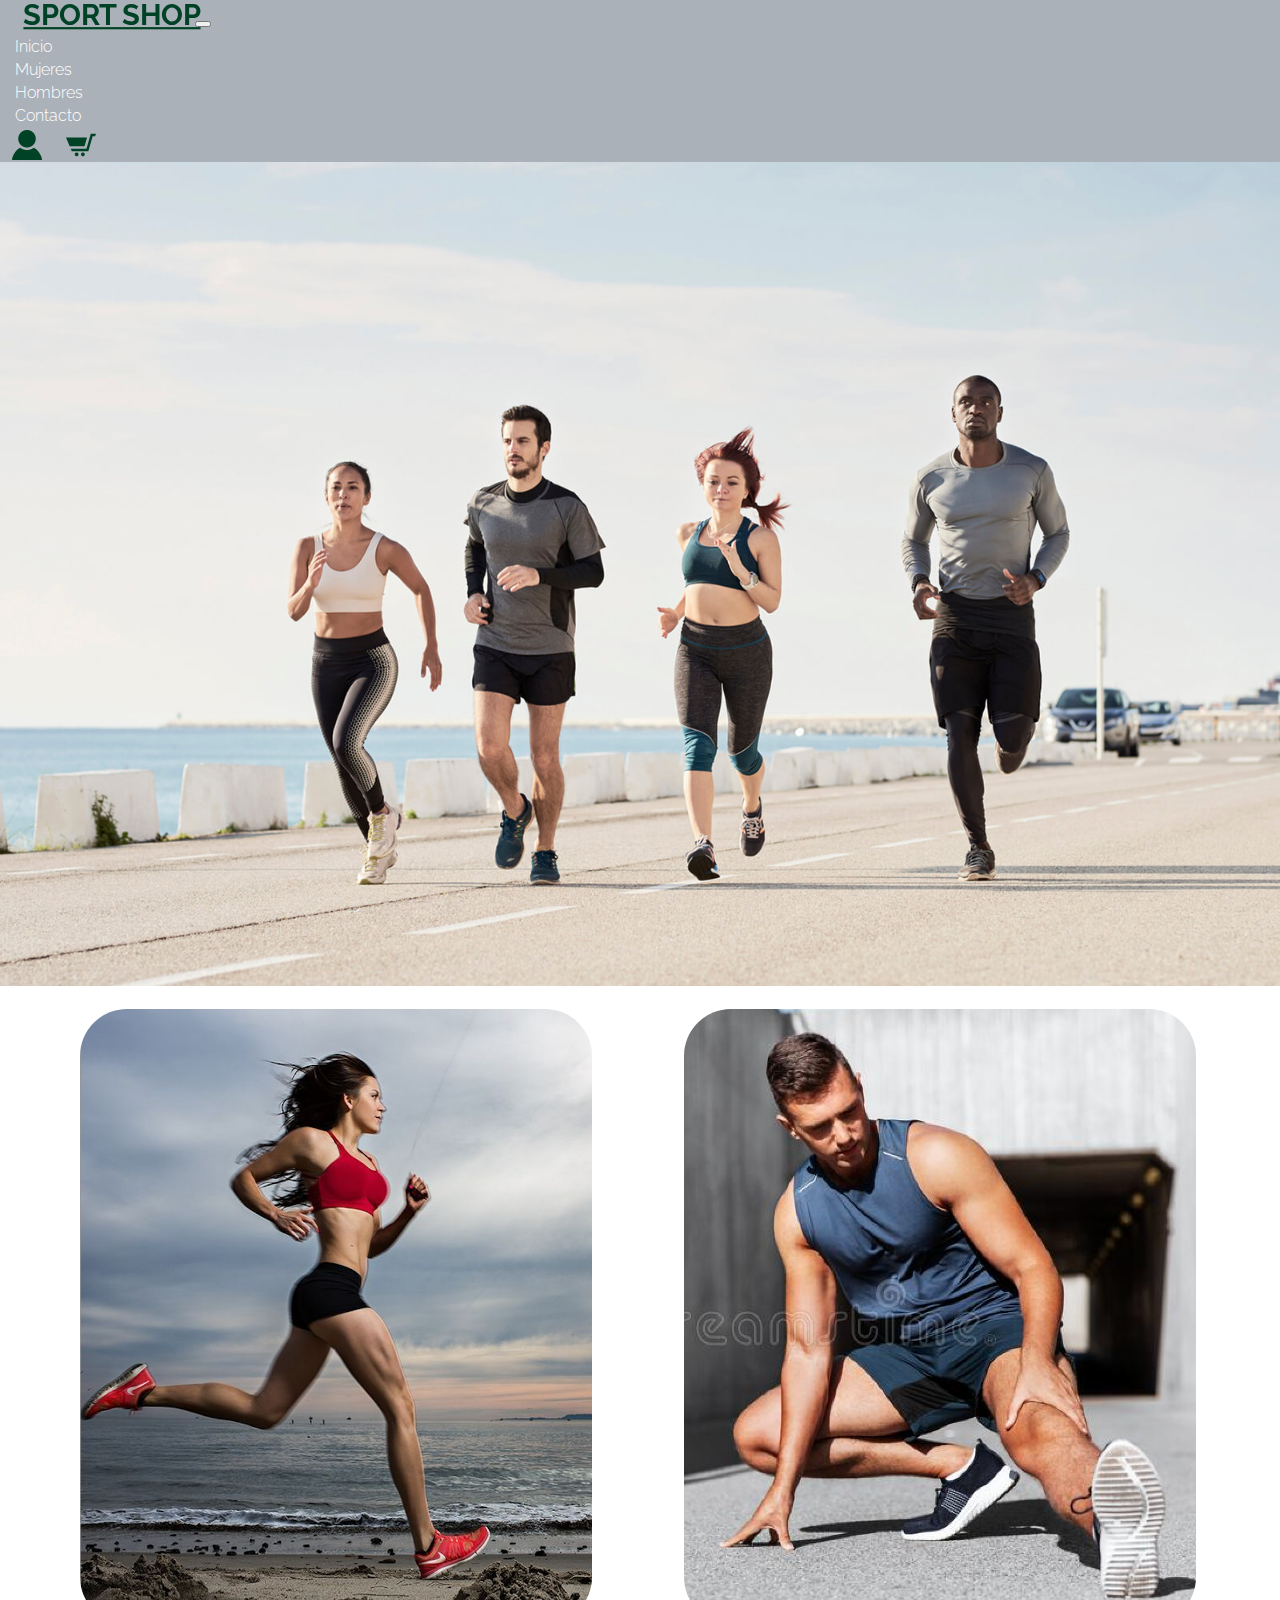
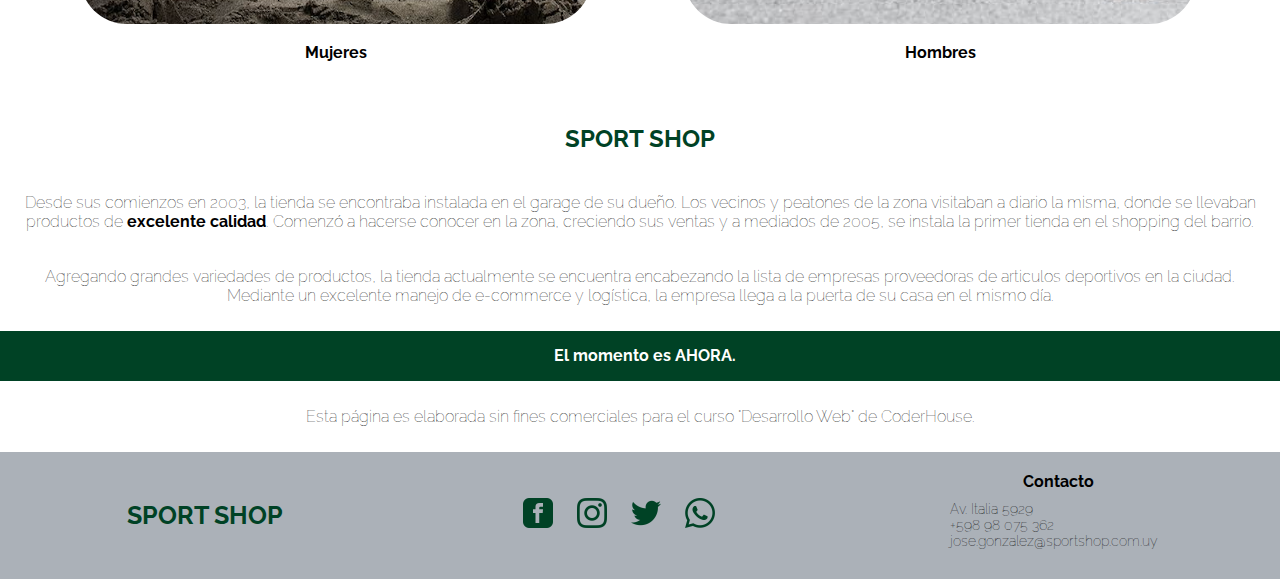
==== index.html @ cb551753 "Initial commit" ====
<!DOCTYPE html>
<html lang="en">
<head>
    <meta charset="UTF-8">
    <meta http-equiv="X-UA-Compatible" content="IE=edge">
    <meta name="viewport" content="width=device-width, initial-scale=1.0">

    <!-- SEO meta -->
    <meta name="keywords" content="Sportshop, Sport, Shop, Tienda deportiva, Deportes, Actividad, Ropa de hombre, Ropa de mujer, Deportes hombres, Deportes mujeres">
    <meta name="description" content="Sportshop es una tienda deportiva con artículos de excelente calidad.">
    <!-- Favicon -->
    <link rel="icon" href="img/favicon-16x16.png" type="image/jpg">


    <!-- Link a mi Bootstrap CSS SASS -->
    <link href="https://cdn.jsdelivr.net/npm/bootstrap@5.1.3/dist/css/bootstrap.min.css" rel="stylesheet" integrity="sha384-1BmE4kWBq78iYhFldvKuhfTAU6auU8tT94WrHftjDbrCEXSU1oBoqyl2QvZ6jIW3" crossorigin="anonymous">

    <!-- Link a mi archivo CSS compilado por SASS -->
    <link rel="stylesheet" href="css/compilador.css">

    <link rel="preconnect" href="https://fonts.googleapis.com"> 
    <link rel="preconnect" href="https://fonts.gstatic.com" crossorigin> 
    <link href="https://fonts.googleapis.com/css2?family=Raleway:wght@100;200;700;900&display=swap" rel="stylesheet">
    
    <!-- SEO title -->
    <title>Inicio - Sport Shop</title>
    
</head>

<body>
    <header>

            <nav class="navbar navbar-expand-lg navbar-light w-100">
                <div class="container-fluid d-flex align-items-center justify-content-between navegador-contenedor">
                    
                    <div>
                        <a class="navbar-brand navbar-brand-style" href="index.html">SPORT SHOP</a>
                        <button class="navbar-toggler" type="button" data-bs-toggle="collapse" data-bs-target="#navbarSupportedContent" aria-controls="navbarSupportedContent" aria-expanded="false" aria-label="Toggle navigation">
                        <span class="navbar-toggler-icon"></span>
                        </button>
                    </div>


                    <div class="collapse navbar-collapse" id="navbarSupportedContent">
                        <ul class="navbar-nav me-auto mb-2 mb-lg-0 header-nav">
                        <li class="nav-item">
                            <a class="nav-link text-white active" aria-current="page" href="index.html">Inicio</a>
                        </li>
                        <li class="nav-item">
                            <a class="nav-link text-white" href="pages/women.html">Mujeres</a>
                        </li>
                        <li class="nav-item">
                            <a class="nav-link text-white" href="pages/men.html">Hombres</a>
                        </li>
                        <li class="nav-item">
                            <a class="nav-link text-white" href="pages/contacto.html">Contacto</a>
                        </li>
                        </ul>

                        <div class="d-flex align-items-center mx-10">
                        
                            <div class="header-right align-items-center">
                                <a href="pages/log-in.html" class="header-right-a pxy-0">
                                    <img src="img/log-in.png" alt="Log-in">
                                </a>
                                <a href="pages/cart.html" class="header-right-a">
                                    <img src="img/cart.png" alt="Cart">
                                </a>
                            </div>
                        </div>
                    </div>



                </div>
              </nav>

     
    </header>

    <main class="main-index">
        <section>
            <img src="img/movement.jpeg" class="banner" alt="Banner"><br>
            <!-- 
            <button>Anterior</button>
            <button>Siguiente</button>
            -->
            <!-- Saco los botones de anterior y siguiente dado que no estan teniendo funcionalidad ahora-->

        </section>

        <section class="select-catalogo">
            <div class="select-gender" >
                <a href="pages/women.html">
                  <img src="img/mujeres.png" class="img-genero" alt="Mujeres">
                </a>
                <a href="pages/women.html">
                    <p class="p-genero">Mujeres</p>
                </a>
            </div>

            <div class="select-gender" >
                <a href="pages/men.html">
                    <img src="img/hombres.png" class="img-genero" alt="Hombres">
                </a>         
                <a href="pages/men.html">
                    <p class="p-genero">Hombres</p>
                </a>
    
            </div>

        </section>
        
        <section>
            <div class="texto-empresa px-2 ">
                <h2 class="h2-name">SPORT SHOP</h2>
                <p>Desde sus comienzos en 2003, la tienda se encontraba instalada en el garage de su dueño. Los vecinos y peatones de la zona visitaban a diario la misma, donde se llevaban productos de <span>excelente calidad</span>. Comenzó a hacerse conocer en la zona, creciendo sus ventas y a mediados de 2005, se instala la primer tienda en el shopping del barrio.</p>
    
                <p>Agregando grandes variedades de productos, la tienda actualmente se encuentra encabezando la lista de empresas proveedoras de articulos deportivos en la ciudad. Mediante un excelente manejo de e-commerce y logística, la empresa llega a la puerta de su casa en el mismo día.
                </p>
            </div>

            
            <div class="frase bg-color-primary">
                <h3 class="h3-frase color-third">El momento es AHORA.</h3>
            </div>
        </section>


        <div class="copyright">
            <p class="copyright">Esta página es elaborada sin fines comerciales para el curso "Desarrollo Web" de CoderHouse.</p>
        </div>

    </main>

    <footer>
        <h3 class="company-name">SPORT SHOP</h3>

        <div>
            <ul class="social-icons">     <!-- Los links son al home de las redes sociales ya que no existe pagina del negocio-->
                <li>
                    <a href="https://facebook.com" target="_blank">
                        <img src="img/facebook.png" alt="Facebook">
                    </a>
                </li>
                <li>
                    <a href="https://instagram.com" target="_blank">
                        <img src="img/instagram.png" alt="Instagram">                        
                    </a>
                </li>
                <li>
                    <a href="https://twitter.com" target="_blank">
                        <img src="img/twitter.png" alt="Twitter">
                    </a>
                </li>
                <li>
                    <a href="https://whatsapp.com" target="_blank">
                        <img src="img/whatsapp.png" alt="Whatsapp">
                    </a>
                </li>
            </ul>
        </div>
        
        <div class="footer-contact">
            <h4>Contacto</h4>
            <ul class="contact-data">
                <li>Av. Italia 5929</li>
                <li>+598 98 075 362</li>
                <li>jose.gonzalez@sportshop.com.uy</li>
            </ul>
        </div>


    </footer>

    <script src="https://cdn.jsdelivr.net/npm/bootstrap@5.1.3/dist/js/bootstrap.bundle.min.js" integrity="sha384-ka7Sk0Gln4gmtz2MlQnikT1wXgYsOg+OMhuP+IlRH9sENBO0LRn5q+8nbTov4+1p" crossorigin="anonymous"></script>

</body>
</html>
---- css/compilador.css ----
ul {
  display: block;
  list-style-type: disc;
  margin-block-start: 0px;
  margin-block-end: 0px;
  margin-inline-start: 0px;
  margin-inline-end: 0px;
  padding-inline-start: 0px; }

section {
  display: inline-block; }

.color-primary {
  color: #004225; }

.color-secondary {
  color: #abb1b8; }

.color-third {
  color: white; }

.color-fourth {
  color: #00422592; }

.bg-color-primary {
  background-color: #004225; }

.bg-color-secondary {
  background-color: #abb1b8; }

.bg-color-third {
  background-color: white; }

.bg-color-fourth {
  background-color: #00422592; }

.boton, .form-log-in button {
  margin: 5px;
  background-color: #004225; }

body {
  margin: 0;
  font-family: Raleway, sans-serif;
  background-size: cover;
  margin: auto; }

header {
  grid-area: header;
  display: flex;
  flex-direction: row;
  background-color: #abb1b8;
  justify-content: space-between;
  align-items: center;
  position: sticky;
  top: 0px;
  color: white; }
  header img {
    height: 30px;
    width: auto;
    padding: 2px;
    margin: 0px;
    transition: all 0.3s ease-in-out; }
    header img:hover {
      border-radius: 10px;
      background-color: white; }

.header-right {
  display: flex;
  flex-direction: row;
  align-items: center;
  height: 30px;
  width: auto;
  padding: 0px;
  margin: 0px; }

.header-right-a {
  padding: 10px;
  transition: all 0.3s ease-in-out; }
  .header-right-a:hover {
    transform: scale(1.2); }

.btn-outline-success {
  color: #004225 !important;
  border-color: #004225 !important; }

.navbar-brand-style {
  color: #004225 !important;
  text-align: center;
  font-family: Raleway, sans-serif;
  font-weight: 700;
  font-size: 26px;
  display: inline-block;
  padding-left: 30px;
  transition: all 0.3s ease-in-out; }
  .navbar-brand-style:hover {
    transform: scale(1.1); }

.header-nav {
  padding: 5px;
  display: flex;
  flex-direction: column; }
  .header-nav li {
    display: inline-block;
    margin: 2px 10px 2px 10px;
    padding: 0;
    align-content: flex-end;
    font-size: 16px;
    transition: all 0.3s ease-in-out; }
    .header-nav li:hover {
      text-decoration: underline; }
    .header-nav li a {
      font-style: normal;
      color: white;
      text-decoration: none;
      font-family: Raleway, sans-serif;
      font-weight: 300;
      transition: all 0.2s ease-in-out; }
      .header-nav li a:hover {
        color: #004225 !important;
        font-weight: 600; }

main {
  grid-area: main;
  background-color: white;
  font-family: Raleway, sans-serif;
  font-weight: 100; }

span {
  font-weight: bold; }

.h2-name {
  padding: 0 0 0 0;
  color: #004225;
  text-align: center;
  font-weight: bold;
  font-size: 24px;
  padding: 10px; }

.h2-women {
  padding: 0 0 0 0;
  color: #004225;
  text-align: left;
  font-weight: bold;
  font-size: 24px; }

.h2-contact {
  padding: 0 0 0 0;
  color: #004225;
  text-align: left;
  font-weight: bold;
  font-size: 24px;
  padding: 10px;
  display: flex;
  justify-content: center; }

.h2-cart {
  padding: 0 0 0 0;
  color: #004225;
  text-align: left;
  font-weight: bold;
  font-size: 24px;
  padding: 10px; }

h3 {
  color: black;
  display: inline-block;
  padding: 0 0 0 10px;
  font-weight: bold;
  font-size: 16px;
  grid-area: h3; }

h4 {
  color: black;
  display: inline-block;
  padding: 0 0 0 10px;
  margin: 10px;
  font-weight: bold;
  font-size: 16px;
  grid-area: h4; }

.h3-frase {
  display: flex;
  align-items: center;
  padding: 0 0 0 10px;
  margin: 0;
  animation-name: movimiento-frase;
  animation-iteration-count: infinite;
  animation-timing-function: ease-in-out;
  animation-duration: 3s; }

@keyframes movimiento-frase {
  0% {
    transform: scale(1.2); }
  50% {
    transform: scale(1); }
  100% {
    transform: scale(1.2); } }

.texto-empresa {
  text-align: center; }

.frase {
  display: flex;
  align-items: center;
  justify-content: center;
  color: white;
  height: 50px; }

p {
  padding: 10px; }

.p-genero {
  color: black;
  display: inline-block;
  padding: 0 20vw;
  font-weight: bold; }

.banner {
  display: inline-block;
  width: 100vw; }

.select-catalogo {
  display: flex;
  flex-direction: column;
  justify-content: center;
  align-items: center;
  border: solid 3px white; }

.select-gender {
  background-color: white;
  border: solid 3px white;
  display: flex;
  flex-direction: column;
  align-items: center;
  margin: 10px;
  max-width: 700px; }
  .select-gender img {
    border-radius: 50px;
    width: 40vw;
    border: solid 3px white;
    display: flex;
    justify-content: center;
    max-width: 600px; }

.copyright {
  text-align: center; }

.map {
  height: 250px;
  width: 300px;
  border-radius: 20px; }

.main-contacto {
  display: flex;
  flex-direction: column;
  flex-wrap: wrap;
  justify-content: center;
  align-items: center;
  margin: 0 0 10px 0; }

.formulario {
  margin: 10px 10px;
  display: flex;
  flex-direction: column;
  justify-content: center; }

.contact-botones {
  display: flex;
  flex-direction: row;
  justify-content: center; }
  .contact-botones input {
    color: white;
    margin: 0 10px;
    padding: 5px;
    border: none;
    border-radius: 10px;
    background-color: #004225; }
    .contact-botones input:hover {
      border-radius: 10px;
      background-color: #00422592; }

.form-log-in label {
  margin: 5px; }

.form-log-in input {
  margin: 5px; }

.div-contact {
  margin: 10px 10px;
  display: flex;
  flex-direction: column; }
  .div-contact ul {
    list-style-type: none;
    display: flex;
    flex-direction: column;
    justify-content: center; }
    .div-contact ul li {
      margin: 10px;
      display: flex;
      justify-content: center; }

.contact-map {
  display: flex;
  justify-content: center; }

.main-cart {
  display: grid;
  grid-template-areas: "cart-section1" "cart-aside";
  justify-content: center;
  align-items: center; }
  .main-cart button {
    border: none;
    border-radius: 10px;
    background-color: #004225; }
    .main-cart button:hover {
      border-radius: 10px;
      background-color: #00422592; }

.cart-section1 {
  grid-area: cart-section1;
  justify-content: space-around;
  align-items: flex-start;
  margin: 10px; }
  .cart-section1 img {
    height: 200px;
    border-radius: 10px; }
  .cart-section1 p {
    margin: 0;
    padding: 2px; }

.cart-product1 {
  display: flex;
  margin: 10px;
  display: flex;
  border: solid 3px #004225;
  border-radius: 10px;
  align-items: center;
  min-width: 300px; }
  .cart-product1 img {
    margin: 10px; }

.product1-details {
  margin: 5px; }

.cart-aside {
  margin: 10px 0 10px 0;
  padding: 0 0 0 0;
  grid-area: cart-aside;
  background-color: white;
  justify-content: center; }
  .cart-aside h2 {
    text-align: center; }
  .cart-aside p {
    margin: 0;
    padding: 2px; }

.total {
  display: flex;
  margin: 0 0 10px 10px;
  align-items: center;
  justify-content: center; }

.total-value {
  width: 100px;
  text-align: right;
  border: solid 3px white; }

.p-total-value {
  font-weight: bold;
  border-top: solid 2px #004225; }

.pagar-button {
  border: solid 2px white;
  display: flex;
  justify-content: center; }

.log-in-main {
  margin: 10px;
  display: flex;
  flex-direction: row;
  justify-content: center;
  height: 68vh; }
  .log-in-main div h2 {
    display: flex;
    justify-content: center;
    align-items: center; }

.form-log-in {
  margin: 5px;
  display: flex;
  flex-direction: column;
  align-items: center;
  justify-content: center; }
  .form-log-in button {
    border: none;
    border-radius: 10px;
    transition: all 0.3s ease-in-out; }
    .form-log-in button:hover {
      border-radius: 10px;
      background-color: #00422592; }

.main-women {
  margin: 10px 0 0 0;
  grid-area: main-women;
  display: grid;
  grid-template-areas: "h2" "left-bar" "section-products" "size-chart"; }
  .main-women h2 {
    padding: 0 0 0 10px;
    margin: 10px;
    grid-area: h2; }

.left-bar {
  grid-area: left-bar;
  margin: 10px 0 0 10px;
  padding: 0 0 0 0;
  display: flex;
  flex-direction: column;
  background-color: white;
  justify-content: flex-start;
  align-items: flex-start;
  margin: 10px; }
  .left-bar ul {
    padding: 0 10px;
    list-style-type: none; }
    .left-bar ul a {
      font-style: normal;
      color: black;
      text-decoration: none;
      font-family: 'Raleway', sans-serif;
      font-weight: 100; }

.section-products {
  margin: 10px;
  grid-area: section-products;
  display: flex;
  flex-direction: row;
  flex-wrap: wrap;
  background-color: white;
  justify-content: center; }
  .section-products img {
    height: 60%; }
  .section-products p {
    padding: 0;
    margin: 0;
    border: solid 3px white; }

.product-block {
  height: 300px;
  width: 200px;
  background-color: white;
  margin: 10px;
  display: flex;
  flex-direction: column;
  flex-wrap: wrap; }
  .product-block img {
    width: auto;
    margin: 10px; }

.size-chart {
  padding: 10px 0 30px 0;
  grid-area: size-chart;
  background-color: white;
  display: flex;
  flex-direction: column;
  justify-content: center;
  align-items: center;
  border-top: solid 2px #004225; }

.heading-size {
  font-size: 20x; }

.size-gender {
  font-size: 16px; }

.width-80percentage {
  width: 80%; }

table {
  justify-content: center;
  align-items: center; }

td, th {
  border: 1px solid black;
  border-radius: 0px;
  padding: 8px;
  text-align: center;
  font-size: 14px; }

tr:nth-child(even) {
  background-color: #00422592; }

th {
  padding-top: 12px;
  padding-bottom: 12px;
  text-align: center;
  background-color: #004225 !important;
  color: white; }

/* ANIMACION A SALE */
.left-bar-sale {
  font-weight: 700;
  animation-name: movimiento-sale;
  animation-iteration-count: infinite;
  animation-timing-function: ease-in-out;
  animation-duration: 3s; }

@keyframes movimiento-sale {
  0% {
    color: red;
    font-weight: 700; }
  25% {
    color: black; }
  75% {
    color: red;
    font-weight: 700; }
  100% {
    color: black; } }

/* FIN ANIMACION A SALE */
/* ********************************** */
/* AGREGO MEDIA QUERIES*/
/* ********************************** */
@media screen and (min-width: 768px) {
  /* AGREGO MEDIA QUERIES AL MAIN del INDEX*/
  .select-catalogo {
    flex-direction: row; }
  /* AGREGO MEDIA QUERIES AL MAIN DEL CART*/
  .main-cart {
    display: grid;
    grid-template-areas: "cart-section1 cart-aside";
    justify-content: space-evenly;
    align-items: flex-start; }
  .cart-aside h2 {
    text-align: left; }
  .cart-aside p {
    margin: 0;
    padding: 2px; }
  .total {
    display: flex;
    margin: 0 0 10px 10px;
    align-items: center;
    justify-content: center; }
  .total-value {
    width: 250px;
    text-align: right;
    border: solid 3px white; }
  /* AGREGO MEDIA QUERIES AL MAIN DEL CONTACT.HTML*/
  .main-contacto {
    flex-direction: row;
    margin: 0 0 150px 0; }
  .formulario {
    margin: 10px 10px 10px 10px; }
  .div-contact {
    margin: 10px 10px 10px 10px; }
  /* AGREGO MEDIA QUERIES AL MAIN DEL MEN.HTML Y WOMEN.HTML*/
  .main-women {
    margin: 10px 0 0 0;
    grid-area: main-women;
    display: grid;
    grid-template-areas: "h2 h2" "left-bar section-products" "size-chart size-chart"; }
  .section-products {
    width: auto; } }

footer {
  grid-area: footer;
  background-color: #abb1b8;
  padding: 10px 10px 10px 10px;
  margin: 0 0 0 0;
  font-family: Raleway, sans-serif;
  font-weight: 100;
  display: flex;
  flex-direction: column;
  flex-wrap: wrap;
  justify-content: space-around;
  align-items: center; }
  footer img {
    height: 30px; }
  footer ul {
    list-style-type: none;
    margin: 0 0 20px 0;
    display: block; }

.social-icons li {
  margin: 0 10px;
  align-items: center; }

.footer-contact {
  font-size: 14px;
  display: flex;
  flex-direction: column;
  justify-content: center;
  align-content: center; }
  .footer-contact h4 {
    text-align: center; }

.contact-data {
  display: flex;
  flex-direction: row; }
  .contact-data li {
    padding: 0px 5px 0px 5px; }

.company-name {
  color: #004225;
  text-align: center;
  font-family: Raleway, sans-serif;
  font-weight: 700;
  display: inline-block;
  padding: 5px 10px;
  margin: 0;
  font-size: 25px;
  vertical-align: center; }

.social-icons {
  margin: 0;
  padding: 5px 5px;
  display: inline-block; }
  .social-icons li {
    margin: 0 10px;
    align-items: center;
    display: inline-block; }

/* ********************************** */
/* AGREGO MEDIA QUERIES A footer.html*/
/* ********************************** */
@media screen and (min-width: 768px) {
  footer {
    padding: 10px 10px 10px 10px;
    flex-direction: row; }
  .contact-data {
    flex-direction: column; } }

@media screen and (max-width: 425px) {
  .footer-contact ul {
    display: flex;
    flex-direction: column;
    justify-content: center; }
  .footer-contact ul li {
    display: flex;
    justify-content: center; } }
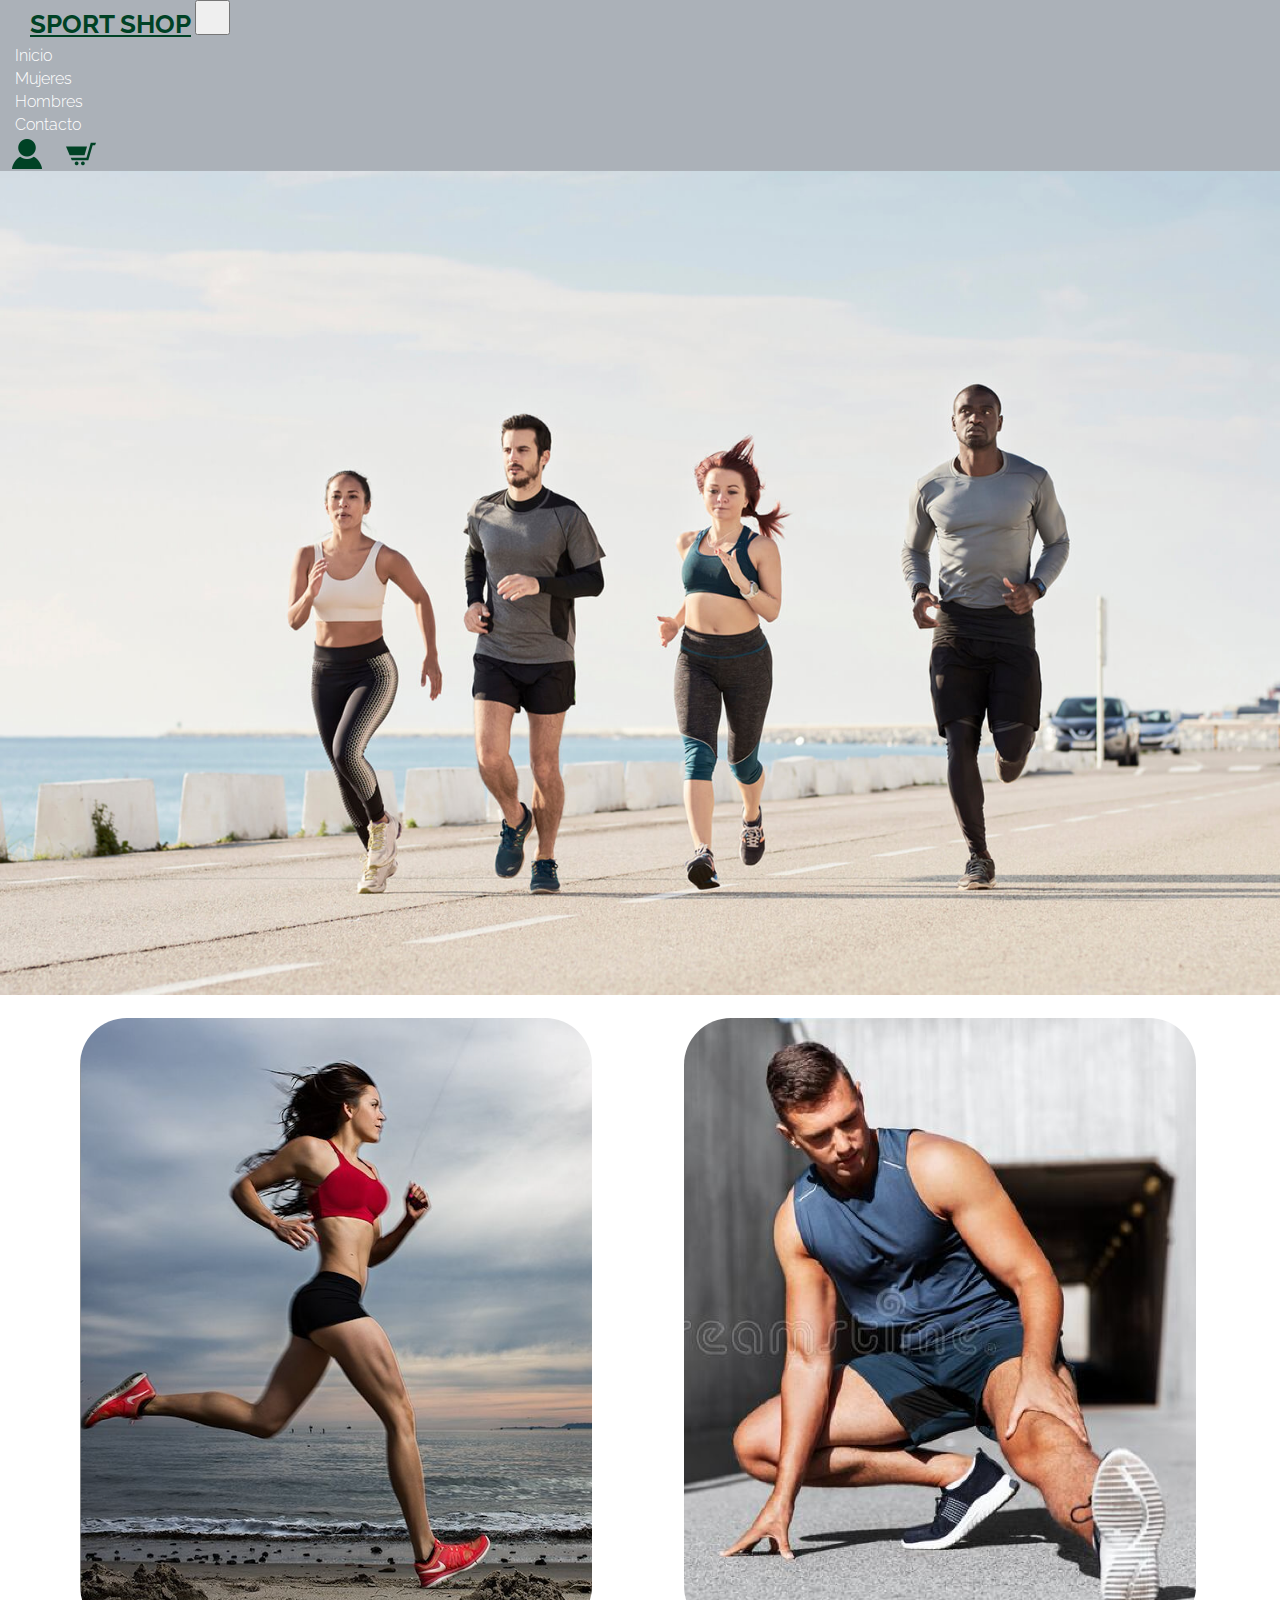
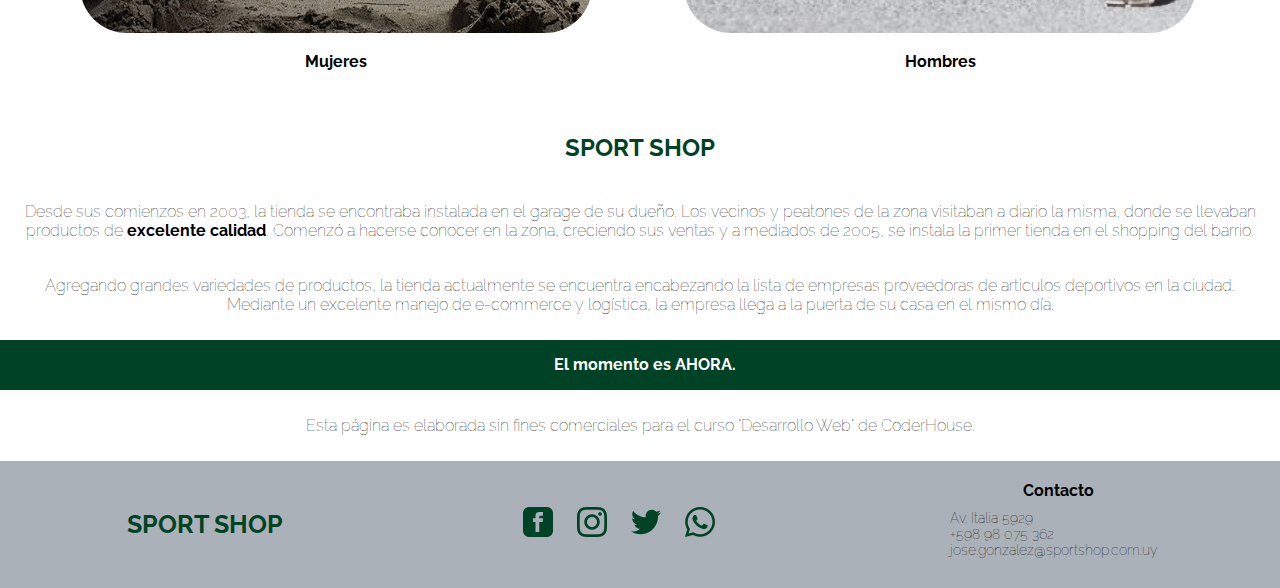
==== commit 9ff39352: "2nd commit" ====
--- a/index.html
+++ b/index.html
@@ -33,9 +33,9 @@
             <nav class="navbar navbar-expand-lg navbar-light w-100">
                 <div class="container-fluid d-flex align-items-center justify-content-between navegador-contenedor">
                     
-                    <div>
+                    <div class="container-fluid d-flex align-items-center justify-content-between">
                         <a class="navbar-brand navbar-brand-style" href="index.html">SPORT SHOP</a>
-                        <button class="navbar-toggler" type="button" data-bs-toggle="collapse" data-bs-target="#navbarSupportedContent" aria-controls="navbarSupportedContent" aria-expanded="false" aria-label="Toggle navigation">
+                        <button class="navbar-toggler navbar-button" type="button" data-bs-toggle="collapse" data-bs-target="#navbarSupportedContent" aria-controls="navbarSupportedContent" aria-expanded="false" aria-label="Toggle navigation">
                         <span class="navbar-toggler-icon"></span>
                         </button>
                     </div>
@@ -173,6 +173,7 @@
 
     </footer>
 
+    <!-- Script de Bootstrap -->
     <script src="https://cdn.jsdelivr.net/npm/bootstrap@5.1.3/dist/js/bootstrap.bundle.min.js" integrity="sha384-ka7Sk0Gln4gmtz2MlQnikT1wXgYsOg+OMhuP+IlRH9sENBO0LRn5q+8nbTov4+1p" crossorigin="anonymous"></script>
 
 </body>
--- a/css/compilador.css
+++ b/css/compilador.css
@@ -21,6 +21,9 @@
 
 .color-fourth {
   color: #00422592; }
+
+.color-fifth {
+  color: black; }
 
 .bg-color-primary {
   background-color: #004225; }
@@ -94,6 +97,12 @@
   transition: all 0.3s ease-in-out; }
   .navbar-brand-style:hover {
     transform: scale(1.1); }
+
+.navbar-button {
+  height: 35px;
+  width: 35px;
+  padding: 0px;
+  margin: 0; }
 
 .header-nav {
   padding: 5px;
@@ -546,10 +555,15 @@
     border: solid 3px white; }
   /* AGREGO MEDIA QUERIES AL MAIN DEL CONTACT.HTML*/
   .main-contacto {
+    display: flex;
     flex-direction: row;
+    align-items: flex-start;
     margin: 0 0 150px 0; }
   .formulario {
     margin: 10px 10px 10px 10px; }
+  .form-border {
+    border: solid 2px #004225;
+    border-radius: 5px; }
   .div-contact {
     margin: 10px 10px 10px 10px; }
   /* AGREGO MEDIA QUERIES AL MAIN DEL MEN.HTML Y WOMEN.HTML*/
